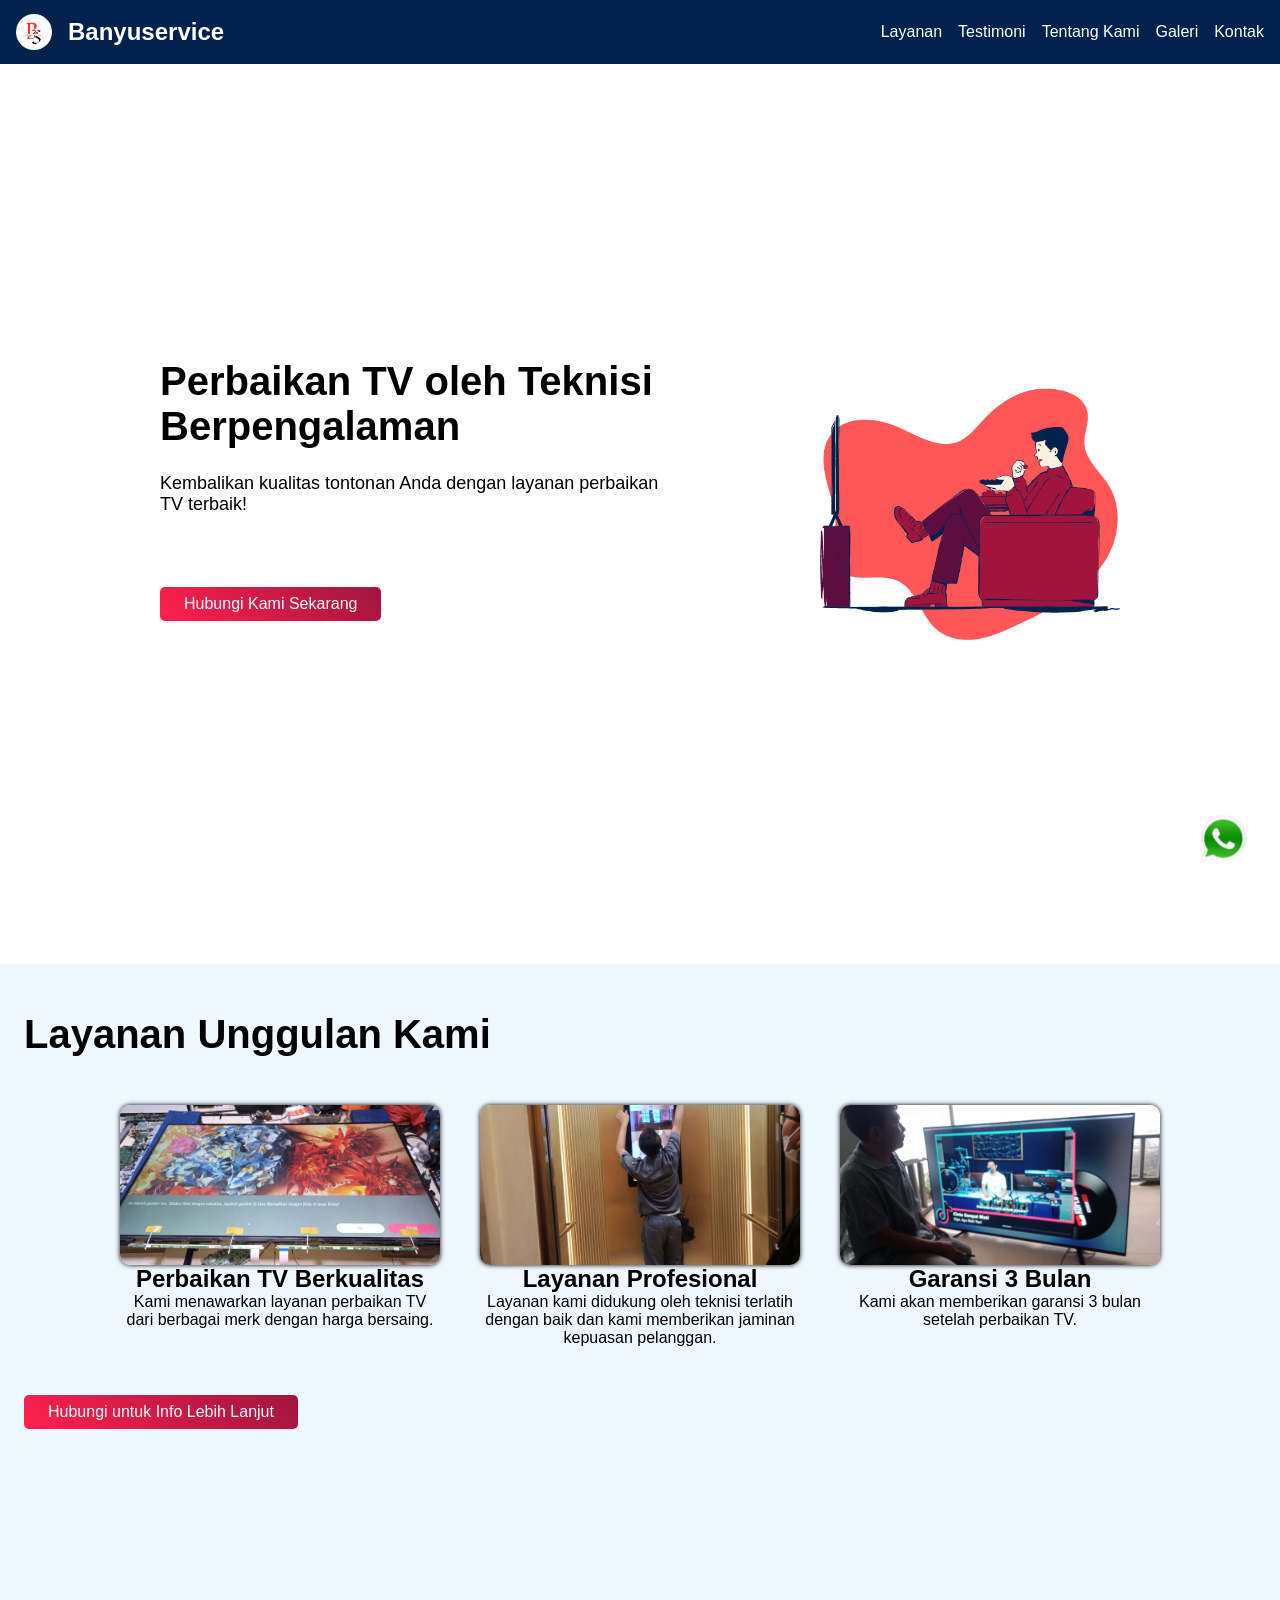
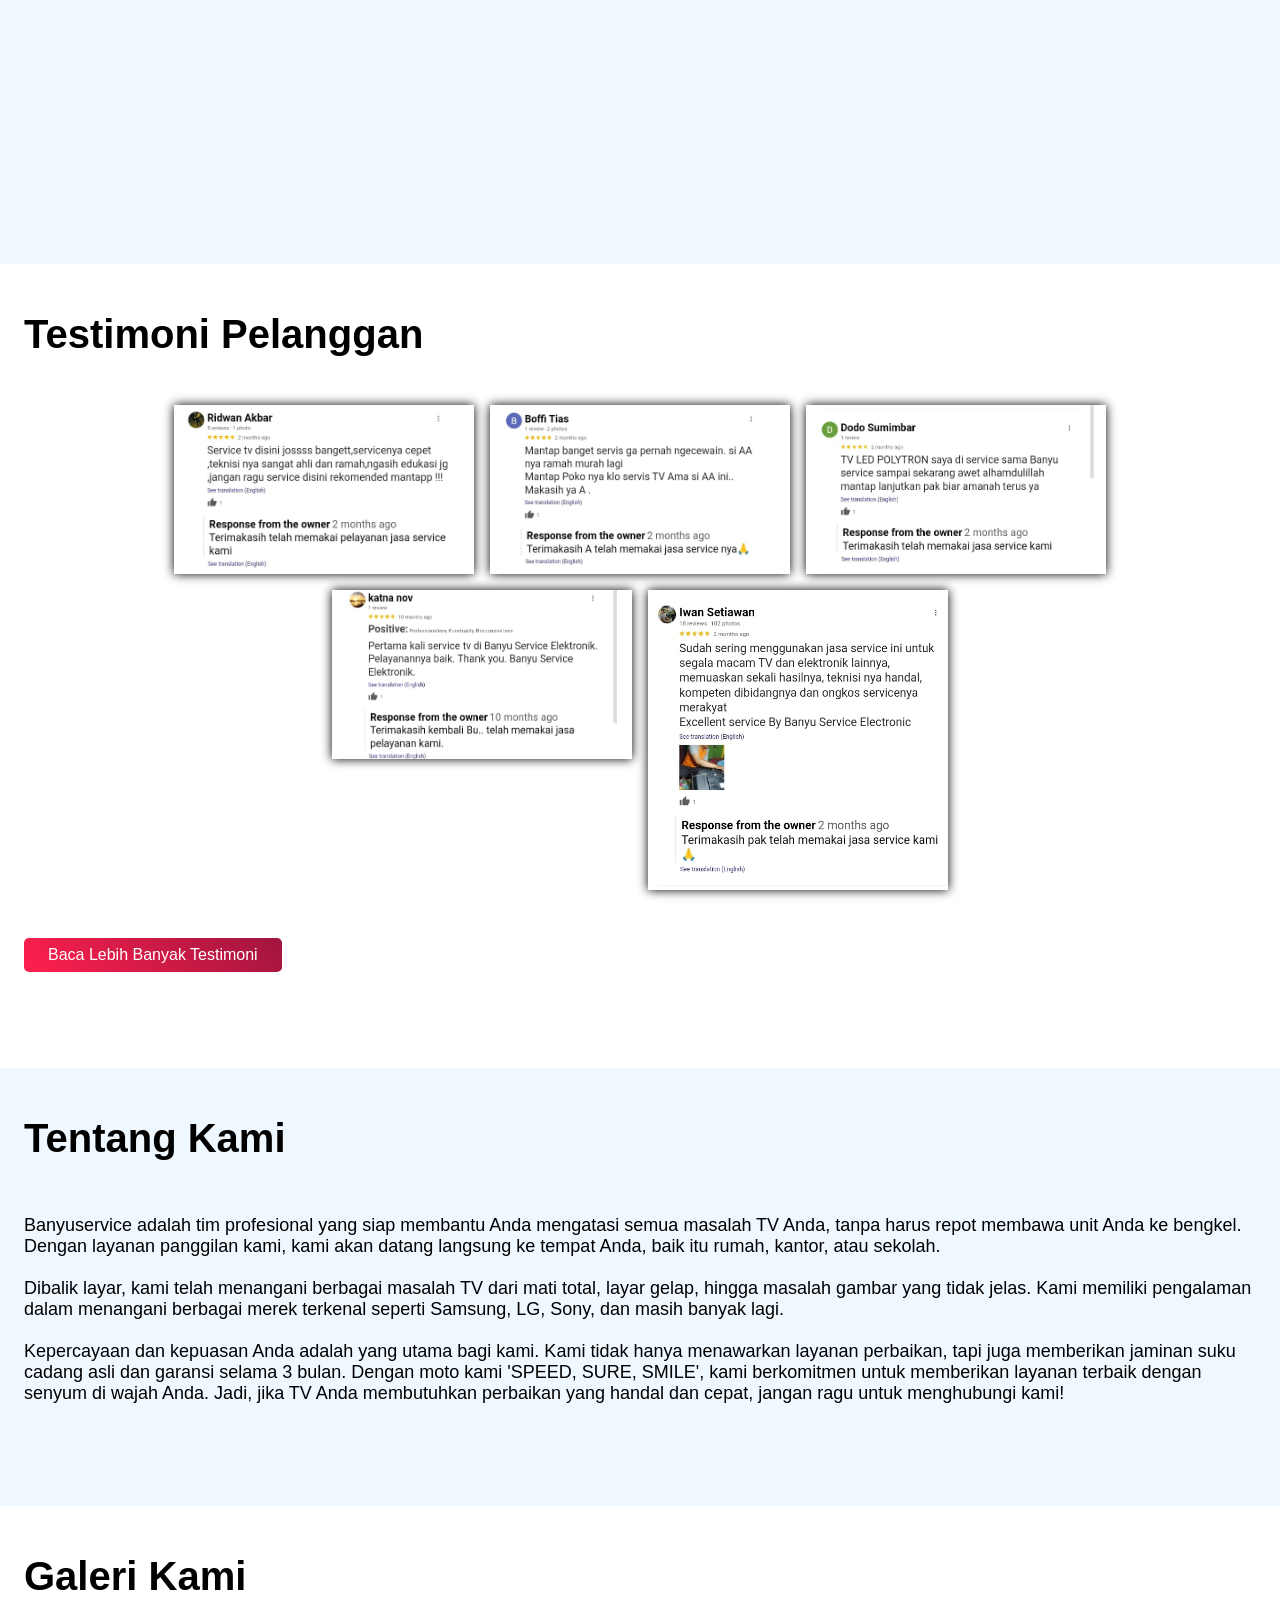
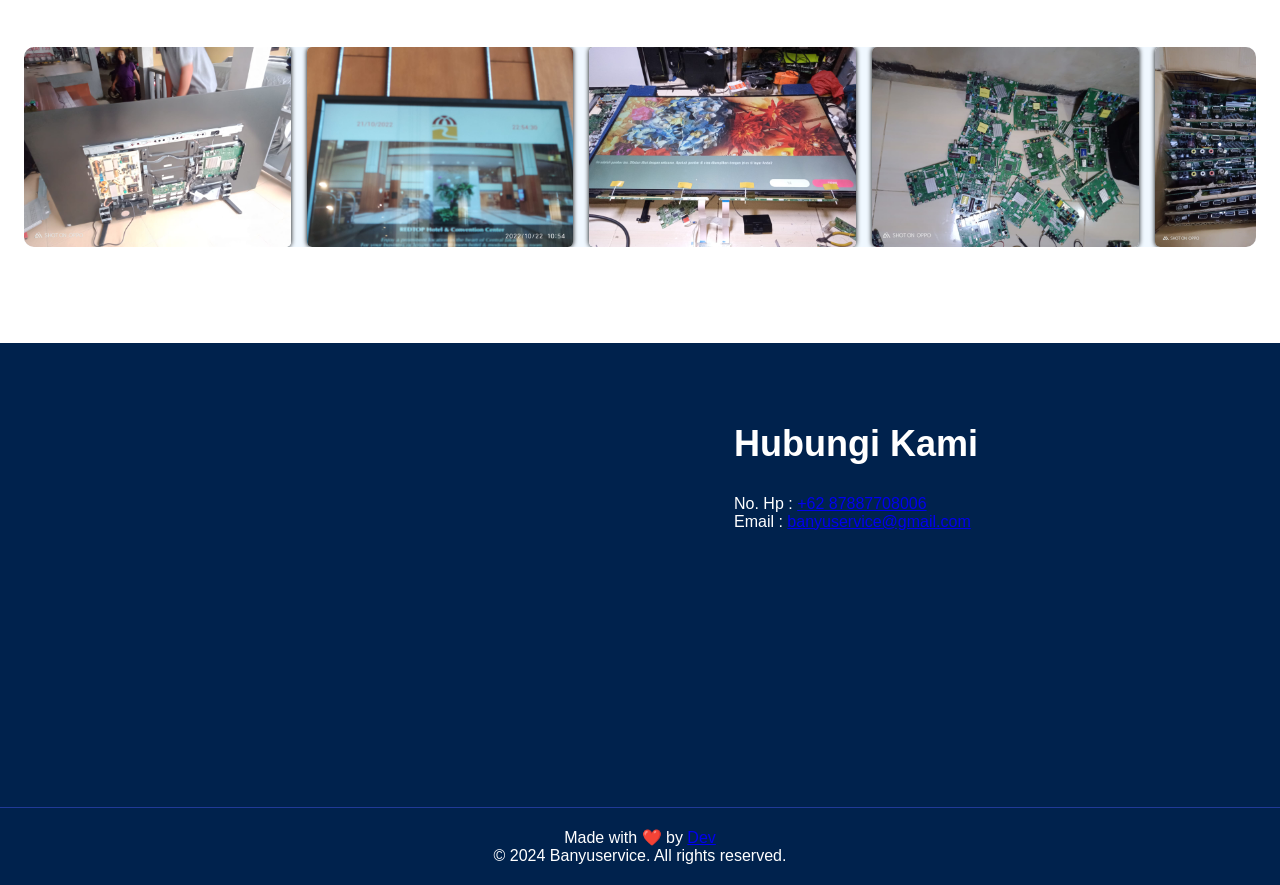
==== index.html @ 1010e611 "release" ====
<!DOCTYPE html>
<html lang="en">
  <head>
    <meta charset="UTF-8" />
    <meta name="viewport" content="width=device-width, initial-scale=1.0" />
    <title>Servis TV Profesional - Layanan Perbaikan TV Terbaik</title>
    <meta
      name="description"
      content="Servis TV profesional dengan teknisi terpercaya. Kembalikan kualitas tontonan Anda dengan layanan perbaikan TV terbaik."
    />
    <meta
      name="keywords"
      content="servis tv, perbaikan tv, teknisi tv, layanan perbaikan tv"
    />
    <link rel="stylesheet" href="style.css" />
  </head>
  <body>
    <!-- Header -->
    <header>
      <div class="container">
        <div>
          <img src="./assets/mylogo.jpeg" alt="Logo" />
          <h1>Banyuservice</h1>
        </div>
        <nav>
          <ul>
            <li><a href="#services">Layanan</a></li>
            <li><a href="#testimonials">Testimoni</a></li>
            <li><a href="#about">Tentang Kami</a></li>
            <li><a href="#gallery">Galeri</a></li>
            <li><a href="#contact">Kontak</a></li>
          </ul>
          <button class="nav-btn">=</button>
        </nav>
      </div>
    </header>

    <!-- Banner Utama -->
    <section class="banner">
      <div class="container">
        <div class="banner-text">
          <h2>Perbaikan TV oleh Teknisi Berpengalaman</h2>
          <p>
            Kembalikan kualitas tontonan Anda dengan layanan perbaikan TV
            terbaik!
          </p>
          <a href="#contact" class="cta-btn">Hubungi Kami Sekarang</a>
        </div>
        <img src="./assets/bannerimg.png" alt="banner" />
      </div>
    </section>

    <!-- Layanan Unggulan -->
    <section id="services" class="services">
      <div class="container">
        <h2>Layanan Unggulan Kami</h2>
        <div class="services-container">
          <div class="service">
            <div class="service-img"></div>
            <h3>Perbaikan TV Berkualitas</h3>
            <p>
              Kami menawarkan layanan perbaikan TV dari berbagai merk dengan
              harga bersaing.
            </p>
          </div>
          <div class="service">
            <div class="service-img"></div>

            <h3>Layanan Profesional</h3>
            <p>
              Layanan kami didukung oleh teknisi terlatih dengan baik dan kami
              memberikan jaminan kepuasan pelanggan.
            </p>
          </div>
          <div class="service">
            <div class="service-img"></div>

            <h3>Garansi 3 Bulan</h3>
            <p>Kami akan memberikan garansi 3 bulan setelah perbaikan TV.</p>
          </div>
        </div>
        <a href="#contact" class="btn"
          >Hubungi untuk Info Lebih Lanjut</a
        >
      </div>
    </section>

    <!-- Testimoni Pelanggan -->
    <section class="testimonials">
      <div class="container">
        <h2>Testimoni Pelanggan</h2>
        <div class="testimonial">
          <img src="./assets/rev2.jpeg" alt="">
          <img src="./assets/rev3.jpeg" alt="">
          <img src="./assets/rev4.jpeg" alt="">
          <img src="./assets/rev5.jpeg" alt="">
          <img src="./assets/rev1.jpeg" alt="">
        </div>
        <a href="https://g.co/kgs/Zhc6GTC" class="btn">Baca Lebih Banyak Testimoni</a>
      </div>
    </section>

    <!-- Tentang Kami -->
    <section id="about" class="about">
      <div class="container">
        <h2>Tentang Kami</h2>
        <p>
          Banyuservice adalah tim profesional yang siap membantu Anda mengatasi
          semua masalah TV Anda, tanpa harus repot membawa unit Anda ke bengkel.
          Dengan layanan panggilan kami, kami akan datang langsung ke tempat
          Anda, baik itu rumah, kantor, atau sekolah. <br /><br />
          Dibalik layar, kami telah menangani berbagai masalah TV dari mati
          total, layar gelap, hingga masalah gambar yang tidak jelas. Kami
          memiliki pengalaman dalam menangani berbagai merek terkenal seperti
          Samsung, LG, Sony, dan masih banyak lagi. <br /><br />
          Kepercayaan dan kepuasan Anda adalah yang utama bagi kami. Kami tidak
          hanya menawarkan layanan perbaikan, tapi juga memberikan jaminan suku
          cadang asli dan garansi selama 3 bulan. Dengan moto kami 'SPEED, SURE,
          SMILE', kami berkomitmen untuk memberikan layanan terbaik dengan
          senyum di wajah Anda. Jadi, jika TV Anda membutuhkan perbaikan yang
          handal dan cepat, jangan ragu untuk menghubungi kami!
        </p>
      </div>
    </section>

    <!-- Galeri -->
    <section id="gallery" class="gallery">
      <div class="container">
        <h2>Galeri Kami</h2>
        <div class="gallery-container">
          <img src="./assets/1.jpeg" alt="" />
          <img src="./assets/2.jpeg" alt="" />
          <img src="./assets/3.jpeg" alt="" />
          <img src="./assets/4.jpeg" alt="" />
          <img src="./assets/5.jpeg" alt="" />
          <img src="./assets/6.jpeg" alt="" />
          <img src="./assets/7.jpeg" alt="" />
          <img src="./assets/8.jpeg" alt="" />
          <img src="./assets/9.jpeg" alt="" />
          <img src="./assets/10.jpeg" alt="" />
          <img src="./assets/11.jpeg" alt="" />
          <img src="./assets/12.jpeg" alt="" />
          <img src="./assets/13.jpeg" alt="" />
          <img src="./assets/14.jpeg" alt="" />
          <img src="./assets/15.jpeg" alt="" />
          <img src="./assets/16.jpeg" alt="" />
          <img src="./assets/person1.jpeg" alt="" />
          <img src="./assets/person2.jpeg" alt="" />
          <img src="./assets/person3.jpeg" alt="" />

        </div>
      </div>
    </section>

    <!-- Formulir Kontak -->
    <section id="contact" class="contact">
      <div class="container">
        <iframe
          src="https://www.google.com/maps/embed?pb=!1m18!1m12!1m3!1d247.91417741755888!2d106.80929280983511!3d-6.180675034517168!2m3!1f0!2f0!3f0!3m2!1i1024!2i768!4f13.1!3m3!1m2!1s0x2e69f7cd4213d9cb%3A0xb40d2b38ec5829e4!2sSAY%20BREAD%20INDOMARET%20SEMANGKA%20PALMER!5e0!3m2!1sen!2sid!4v1713147182653!5m2!1sen!2sid"
          width="400"
          height="300"
          style="border: 0"
          allowfullscreen=""
          loading="lazy"
          referrerpolicy="no-referrer-when-downgrade"
        ></iframe>
        <div class="contact-info">
          <h2>Hubungi Kami</h2>
          <p>No. Hp : <a href="https://wa.link/gdscpj">+62 87887708006</a></p>

          <p>
            Email :
            <a href="mailto:banyuservice.com">banyuservice@gmail.com</a>
          </p>
        </div>
      </div>
    </section>

    <!-- Footer -->
    <footer>
      <div class="container">
        <p>Made with ❤️ by <a href="https://www.instagram.com/nyu_arfx/">Dev</a></p>
        <p>&copy; 2024 Banyuservice. All rights reserved.</p>
      </div>
    </footer>
    <a href="https://wa.link/gdscpj" class="wa-btn"><img src="./assets/walogo.png" alt="" /></>
    <script src="./script.js"></script>
  </body>
</html>
---- style.css ----
:root {
  --main: linear-gradient(45deg, var(--primary), var(--secondary));
  --primary: #ff204e;
  --secondary: #a0153e;
  --tertiary: #5d0e41;
  --quartenary: #00224d;
}

/* Reset CSS */
* {
  margin: 0;
  padding: 0;
  box-sizing: border-box;
}

body::-webkit-scrollbar {
  display: none;
}

/* Body Styles */
body {
  font-family: "Poppins", sans-serif;
}

/* Container Styles */
.banner .container,
.services .container,
.testimonials .container,
.about .container,
.gallery .container {
  min-height: fit-content;
  margin: 0 auto;
  padding: 3em 1.5em;
}

/* Header Styles */
header {
  background-color: var(--quartenary);
  color: #fff;
  width: 100%;

  position: fixed;
  top: 0;
}
header .container {
  display: flex;
  height: 4em;
  padding: 0 1em;
  align-items: center;
  justify-content: space-between;
}
header .container div {
  display: flex;
  align-items: center;
  gap: 1em;
}
header img {
  width: 36px;
  height: 36px;
  border-radius: 50%;
}
header h1 {
  font-size: 24px;
}

nav ul {
  list-style-type: none;
  display: flex;
  gap: 1em;
}

nav ul li a {
  color: #fff;
  text-decoration: none;
}
nav ul li a:hover {
  color: var(--primary);
}
.nav-btn {
  display: none;
  min-width: 45px;
  font-size: 36px;
  color: white;
  background: none;
  border: none;
  cursor: pointer;
}
.nav-btn-active {
  color: var(--primary);
}
@media screen and (max-width: 580px) {
  .nav-btn {
    display: block;
  }
  header nav ul {
    display: none;
    flex-direction: column;
    gap: 1em;
    text-align: center;
    position: absolute;
    top: 5em;
    right: 1em;
    background-color: var(--quartenary);
    border-radius: 10px;
    -webkit-border-radius: 10px;
    -moz-border-radius: 10px;
    -ms-border-radius: 10px;
    -o-border-radius: 10px;
  }
  header nav ul li {
    padding: 0.5em 1em;
  }
  .nav-show {
    display: flex;
  }
}
/* Banner Styles */
.banner {
  min-height: 100vh;
  display: grid;
  place-content: center;
  background-color: white;
}
.banner .container {
  min-height: 100vh;
  width: 100vw;
  margin-top: 4em;
  display: flex;
  align-items: center;
  justify-content: space-evenly;
  flex-wrap: wrap-reverse;
  gap: 1.5em;
}
.banner .container img {
  width: 300px;
}
.banner .container .banner-text {
  display: flex;
  flex-direction: column;
  max-width: 500px;
  gap: 1.5em;
}
.banner h2 {
  font-size: 2.5em;
}

.banner p {
  font-size: 18px;
}

.cta-btn,
.btn,
.contact form button {
  background: linear-gradient(45deg, var(--primary), var(--secondary));
  color: #fff;
  border: none;
  cursor: pointer;
  margin: 3em 0;
  text-decoration: none;
  padding: 0.5em 1.5em;
  width: fit-content;
  border-radius: 5px;
  -webkit-border-radius: 5px;
  -moz-border-radius: 5px;
  -ms-border-radius: 5px;
  -o-border-radius: 5px;
}

.cta-btn:hover,
.btn:hover,
.contact form button:hover {
  background: linear-gradient(45deg, var(--tertiary), var(--secondary));
}

/* Services Styles */
.services .container {
  min-height: 100vh;
  display: flex;
  flex-direction: column;
  background-color: aliceblue;
}
.service {
  text-align: center;
  width: 20em;
}
.services-container .service:first-child .service-img {
  background: url(./assets/3.jpeg) no-repeat center center/cover;
  width: 20em;
  height: 10em;
  border-radius: 10px;
  -webkit-border-radius: 10px;
  -moz-border-radius: 10px;
  -ms-border-radius: 10px;
  -o-border-radius: 10px;
  box-shadow: 0 0 5px black;
}
.services-container .service:nth-child(2) .service-img {
  background: url(./assets/13.jpeg) no-repeat center center/cover;
  width: 20em;
  height: 10em;
  border-radius: 10px;
  -webkit-border-radius: 10px;
  -moz-border-radius: 10px;
  -ms-border-radius: 10px;
  -o-border-radius: 10px;
  box-shadow: 0 0 5px black;
}
.services-container .service:last-child .service-img {
  background: url(./assets/6.jpeg) no-repeat center center/cover;
  width: 20em;
  height: 10em;
  border-radius: 10px;
  -webkit-border-radius: 10px;
  -moz-border-radius: 10px;
  -ms-border-radius: 10px;
  -o-border-radius: 10px;
  box-shadow: 0 0 5px black;
}
.services h2 {
  font-size: 2.5em;
}

.services-container {
  display: flex;
  flex-wrap: wrap;
  justify-content: center;
  align-items: start;
  gap: 2.5em;
  padding-top: 3em;
}

.service h3 {
  font-size: 24px;
}

.service p {
  font-size: 16px;
}
.services .btn {
  margin-top: 3em;
}
/* Testimonials Styles */
.testimonials .container {
  display: flex;
  flex-direction: column;
}

.testimonial {
  display: flex;
  flex-wrap: wrap;
  align-items: start;
  justify-content: center;
  gap: 1em;
  padding-top: 3em;
}
.testimonials h2 {
  font-size: 2.5em;
}

.testimonial img {
  width: 300px;
  box-shadow: 0 0 10px black;
}
/* About Styles */
.about {
  background-color: aliceblue;
}

.about h2 {
  font-size: 2.5em;
  margin-bottom: 30px;
}

.about p {
  font-size: 18px;
  margin: 3em auto;
}
/* Gallery Styles */
.gallery h2 {
  font-size: 2.5em;
}
.gallery-container {
  display: flex;
  align-items: normal;
  gap: 1em;
  margin: 3em auto;
  max-height: 600px;
  overflow-x: scroll;
  border-radius: 10px;
  background: aliceblue;
  -webkit-border-radius: 10px;
  -moz-border-radius: 10px;
  -ms-border-radius: 10px;
  -o-border-radius: 10px;
}

.gallery-container img {
  max-height: 200px;
  border-radius: 5px;
  -webkit-border-radius: 5px;
  -moz-border-radius: 5px;
  -ms-border-radius: 5px;
  -o-border-radius: 5px;
  box-shadow: 0 0 5px black;
}

.gallery-btn {
  cursor: pointer;
  height: 3em;
  width: 100%;
  background: none;
  border: none;
}
/* Contact Styles */
.contact {
  background-color: var(--quartenary);
  color: #fff;
  padding: 80px 0;
}

.contact h2 {
  font-size: 36px;
  margin-bottom: 30px;
}

.contact .container {
  display: flex;
  flex-wrap: wrap-reverse;
  justify-content: center;
  gap: 10%;
}
.contact .container iframe {
  width: 19em;
  height: 19em;
  border-radius: 10px;
  -webkit-border-radius: 10px;
  -moz-border-radius: 10px;
  -ms-border-radius: 10px;
  -o-border-radius: 10px;
}
.contact-info {
  margin-bottom: 30px;
}

/* Footer Styles */
footer {
  background-color: var(--quartenary);
  color: #fff;
  padding: 20px 0;
  text-align: center;
  border-top: 1px solid rgb(32, 58, 151);
}
.wa-btn {
  position: fixed;
  z-index: 9999;
  bottom: 2em;
  right: 2em;
  background: none;
  border: none;
  border-radius: 100px;
  -webkit-border-radius: 100px;
  -moz-border-radius: 100px;
  -ms-border-radius: 100px;
  -o-border-radius: 100px;
  cursor: pointer;
}
.wa-btn img {
  width: 50px;
  height: 50px;
}
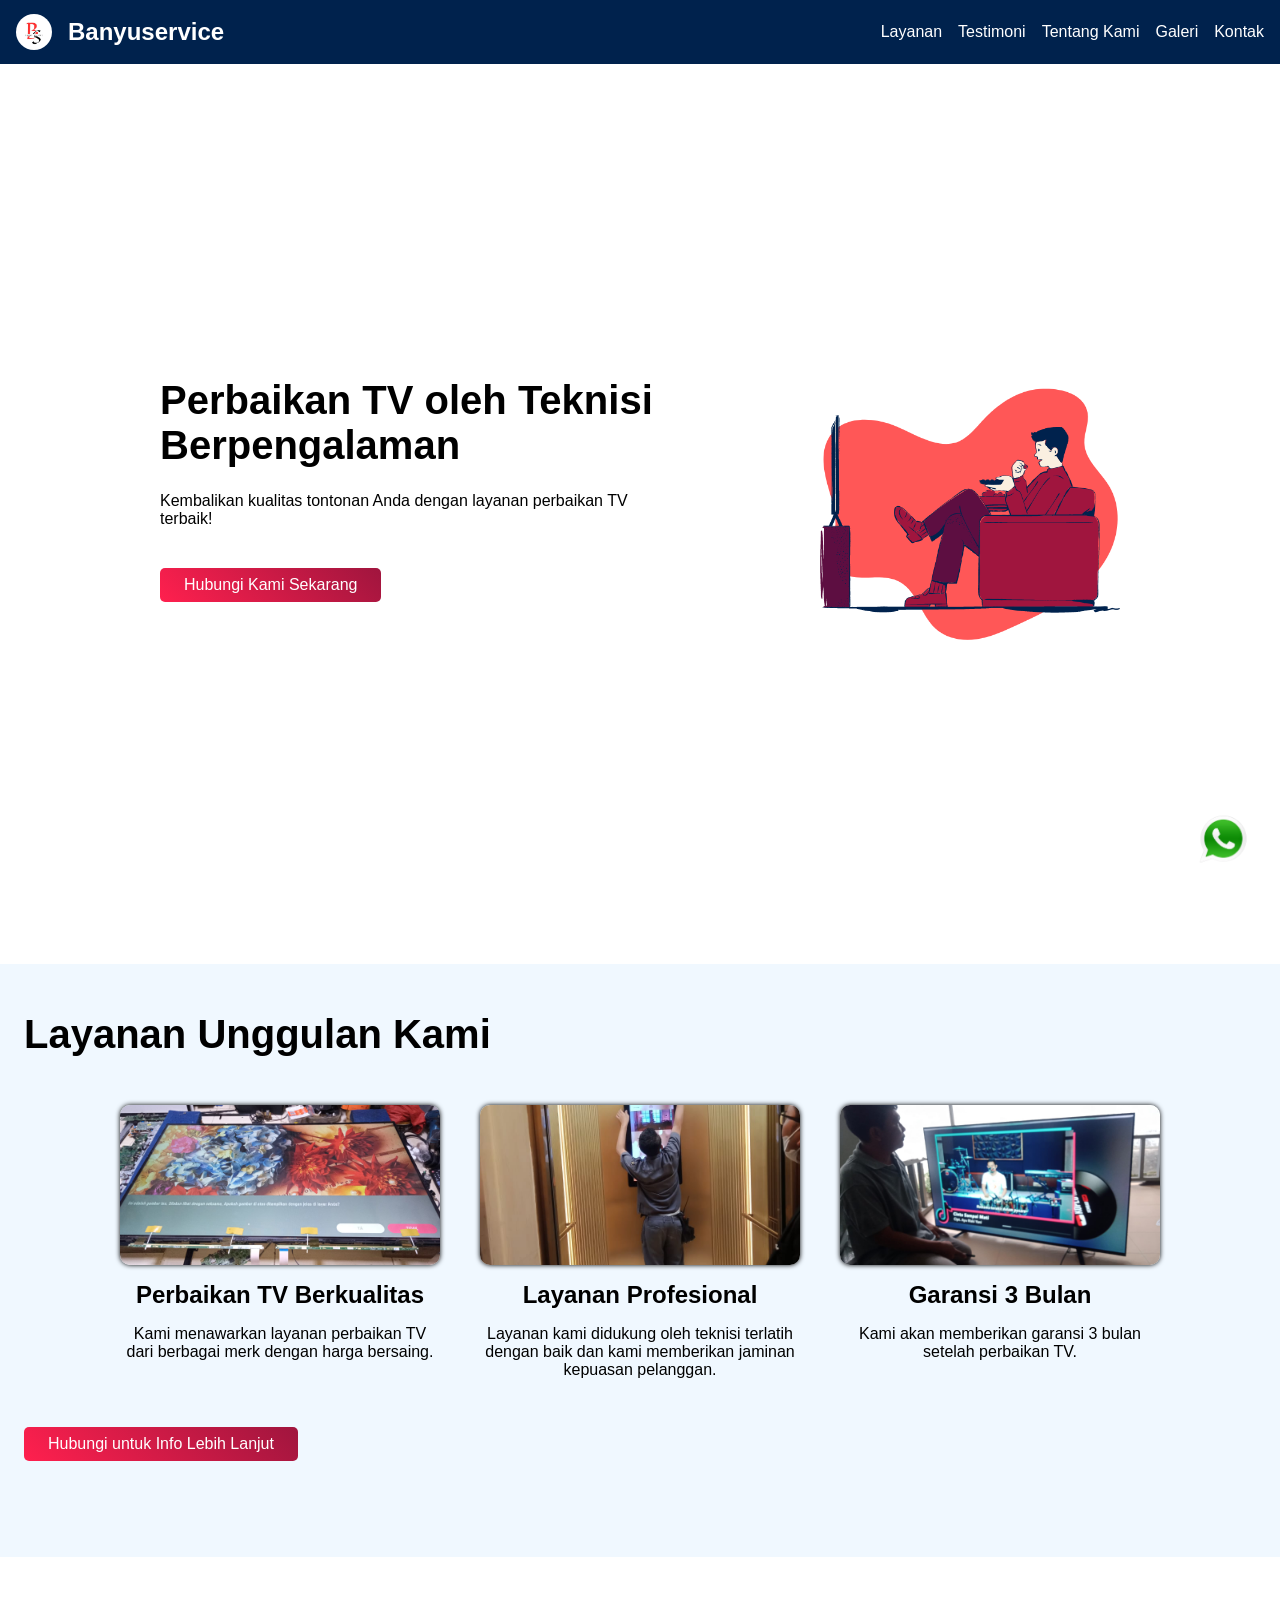
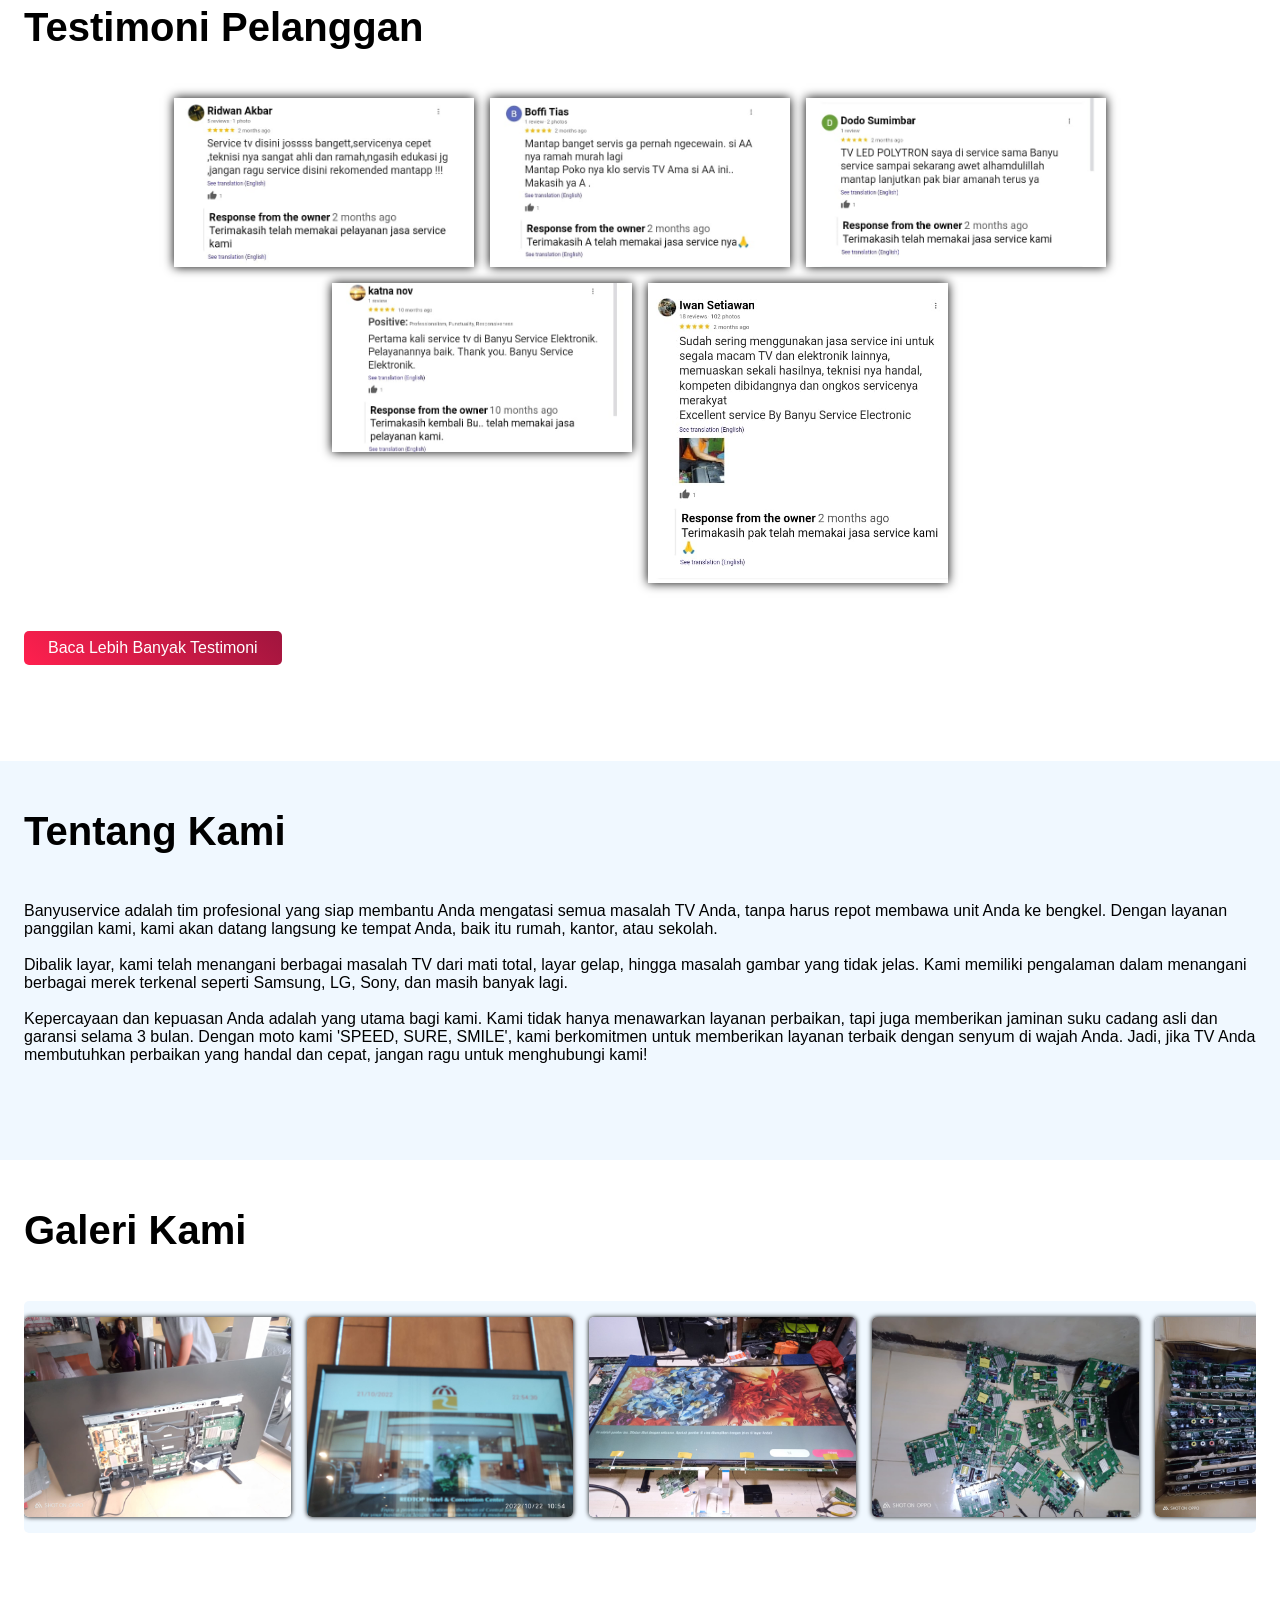
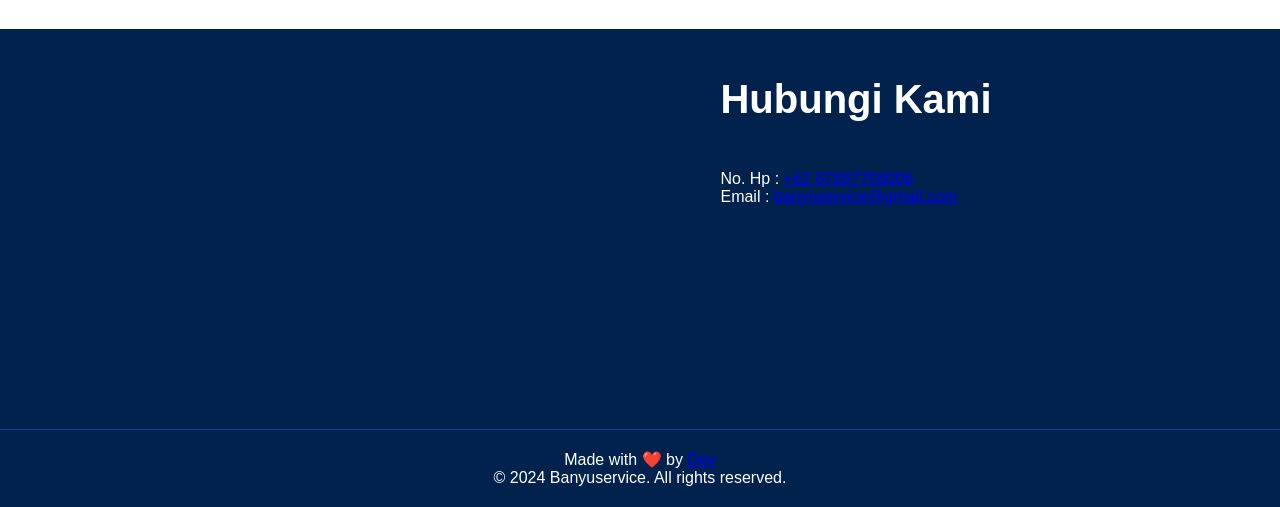
==== commit 8b961194: "release" ====
--- a/index.html
+++ b/index.html
@@ -3,14 +3,14 @@
   <head>
     <meta charset="UTF-8" />
     <meta name="viewport" content="width=device-width, initial-scale=1.0" />
-    <title>Servis TV Profesional - Layanan Perbaikan TV Terbaik</title>
+    <title>Service TV Profesional - Layanan Perbaikan TV Terbaik</title>
     <meta
       name="description"
-      content="Servis TV profesional dengan teknisi terpercaya. Kembalikan kualitas tontonan Anda dengan layanan perbaikan TV terbaik."
+      content="Service TV profesional dengan teknisi terpercaya. Kembalikan kualitas tontonan Anda dengan layanan perbaikan TV terbaik."
     />
     <meta
       name="keywords"
-      content="servis tv, perbaikan tv, teknisi tv, layanan perbaikan tv"
+      content="service tv, perbaikan tv, teknisi tv, layanan perbaikan tv"
     />
     <link rel="stylesheet" href="style.css" />
   </head>
@@ -79,9 +79,7 @@
             <p>Kami akan memberikan garansi 3 bulan setelah perbaikan TV.</p>
           </div>
         </div>
-        <a href="#contact" class="btn"
-          >Hubungi untuk Info Lebih Lanjut</a
-        >
+        <a href="#contact" class="btn">Hubungi untuk Info Lebih Lanjut</a>
       </div>
     </section>
 
@@ -90,13 +88,15 @@
       <div class="container">
         <h2>Testimoni Pelanggan</h2>
         <div class="testimonial">
-          <img src="./assets/rev2.jpeg" alt="">
-          <img src="./assets/rev3.jpeg" alt="">
-          <img src="./assets/rev4.jpeg" alt="">
-          <img src="./assets/rev5.jpeg" alt="">
-          <img src="./assets/rev1.jpeg" alt="">
+          <img src="./assets/rev2.jpeg" alt="" />
+          <img src="./assets/rev3.jpeg" alt="" />
+          <img src="./assets/rev4.jpeg" alt="" />
+          <img src="./assets/rev5.jpeg" alt="" />
+          <img src="./assets/rev1.jpeg" alt="" />
         </div>
-        <a href="https://g.co/kgs/Zhc6GTC" class="btn">Baca Lebih Banyak Testimoni</a>
+        <a href="https://g.co/kgs/Zhc6GTC" class="btn"
+          >Baca Lebih Banyak Testimoni</a
+        >
       </div>
     </section>
 
@@ -147,7 +147,6 @@
           <img src="./assets/person1.jpeg" alt="" />
           <img src="./assets/person2.jpeg" alt="" />
           <img src="./assets/person3.jpeg" alt="" />
-
         </div>
       </div>
     </section>
@@ -179,11 +178,15 @@
     <!-- Footer -->
     <footer>
       <div class="container">
-        <p>Made with ❤️ by <a href="https://www.instagram.com/nyu_arfx/">Dev</a></p>
+        <p>
+          Made with ❤️ by <a href="https://www.instagram.com/nyu_arfx/">Dev</a>
+        </p>
         <p>&copy; 2024 Banyuservice. All rights reserved.</p>
       </div>
     </footer>
-    <a href="https://wa.link/gdscpj" class="wa-btn"><img src="./assets/walogo.png" alt="" /></>
+    <a href="https://wa.link/gdscpj" class="wa-btn"
+      ><img src="./assets/walogo.png" alt=""
+    /></a>
     <script src="./script.js"></script>
   </body>
 </html>
--- a/style.css
+++ b/style.css
@@ -38,7 +38,6 @@
   background-color: var(--quartenary);
   color: #fff;
   width: 100%;
-
   position: fixed;
   top: 0;
 }
@@ -116,7 +115,7 @@
 }
 /* Banner Styles */
 .banner {
-  min-height: 100vh;
+  min-height: fit-content;
   display: grid;
   place-content: center;
   background-color: white;
@@ -145,9 +144,12 @@
 }
 
 .banner p {
-  font-size: 18px;
-}
-
+  font-size: 1em;
+}
+.banner .cta-btn{
+  margin-top: 1em;
+  font-size: 1em;
+}
 .cta-btn,
 .btn,
 .contact form button {
@@ -174,13 +176,17 @@
 
 /* Services Styles */
 .services .container {
-  min-height: 100vh;
+  min-height: fit-content;
   display: flex;
   flex-direction: column;
   background-color: aliceblue;
 }
 .service {
   text-align: center;
+  display: flex;
+  flex-direction: column;
+  align-items: center;
+  gap: 1em;
   width: 20em;
 }
 .services-container .service:first-child .service-img {
@@ -230,11 +236,11 @@
 }
 
 .service h3 {
-  font-size: 24px;
+  font-size: 1.5em;
 }
 
 .service p {
-  font-size: 16px;
+  font-size: 1em;
 }
 .services .btn {
   margin-top: 3em;
@@ -271,8 +277,8 @@
   margin-bottom: 30px;
 }
 
-.about p {
-  font-size: 18px;
+.about .container p {
+  font-size: 1em;
   margin: 3em auto;
 }
 /* Gallery Styles */
@@ -286,12 +292,13 @@
   margin: 3em auto;
   max-height: 600px;
   overflow-x: scroll;
-  border-radius: 10px;
+  border-radius: 5px;
   background: aliceblue;
-  -webkit-border-radius: 10px;
-  -moz-border-radius: 10px;
-  -ms-border-radius: 10px;
-  -o-border-radius: 10px;
+  -webkit-border-radius: 5px;
+  -moz-border-radius: 5px;
+  -ms-border-radius: 5px;
+  -o-border-radius: 5px;
+  padding: 1em 0;
 }
 
 .gallery-container img {
@@ -304,23 +311,17 @@
   box-shadow: 0 0 5px black;
 }
 
-.gallery-btn {
-  cursor: pointer;
-  height: 3em;
-  width: 100%;
-  background: none;
-  border: none;
-}
+
 /* Contact Styles */
 .contact {
   background-color: var(--quartenary);
   color: #fff;
-  padding: 80px 0;
+  padding: 3rem 0;
 }
 
 .contact h2 {
-  font-size: 36px;
-  margin-bottom: 30px;
+  font-size: 2.5rem;
+  margin-bottom: 3rem;
 }
 
 .contact .container {
@@ -339,7 +340,7 @@
   -o-border-radius: 10px;
 }
 .contact-info {
-  margin-bottom: 30px;
+  margin-bottom: 3rem;
 }
 
 /* Footer Styles */
@@ -349,6 +350,7 @@
   padding: 20px 0;
   text-align: center;
   border-top: 1px solid rgb(32, 58, 151);
+  font-size: 1em;
 }
 .wa-btn {
   position: fixed;
